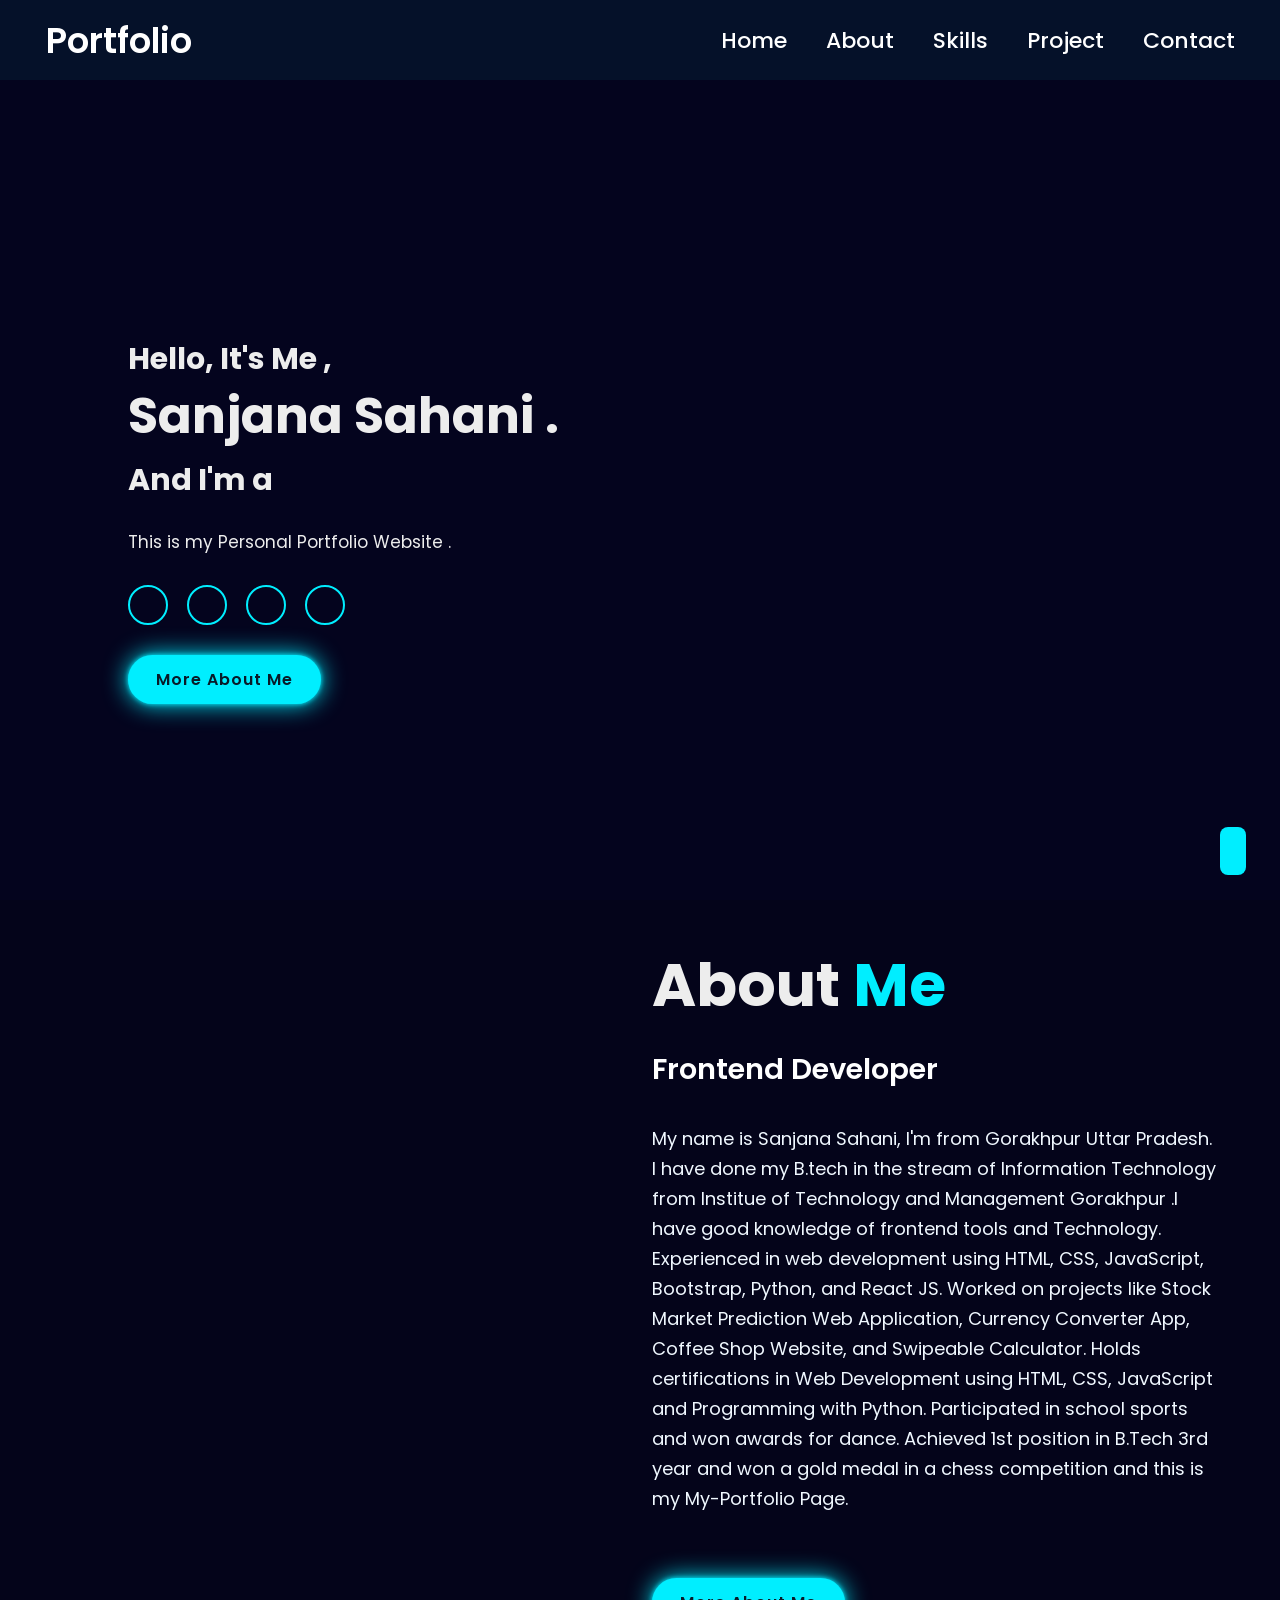
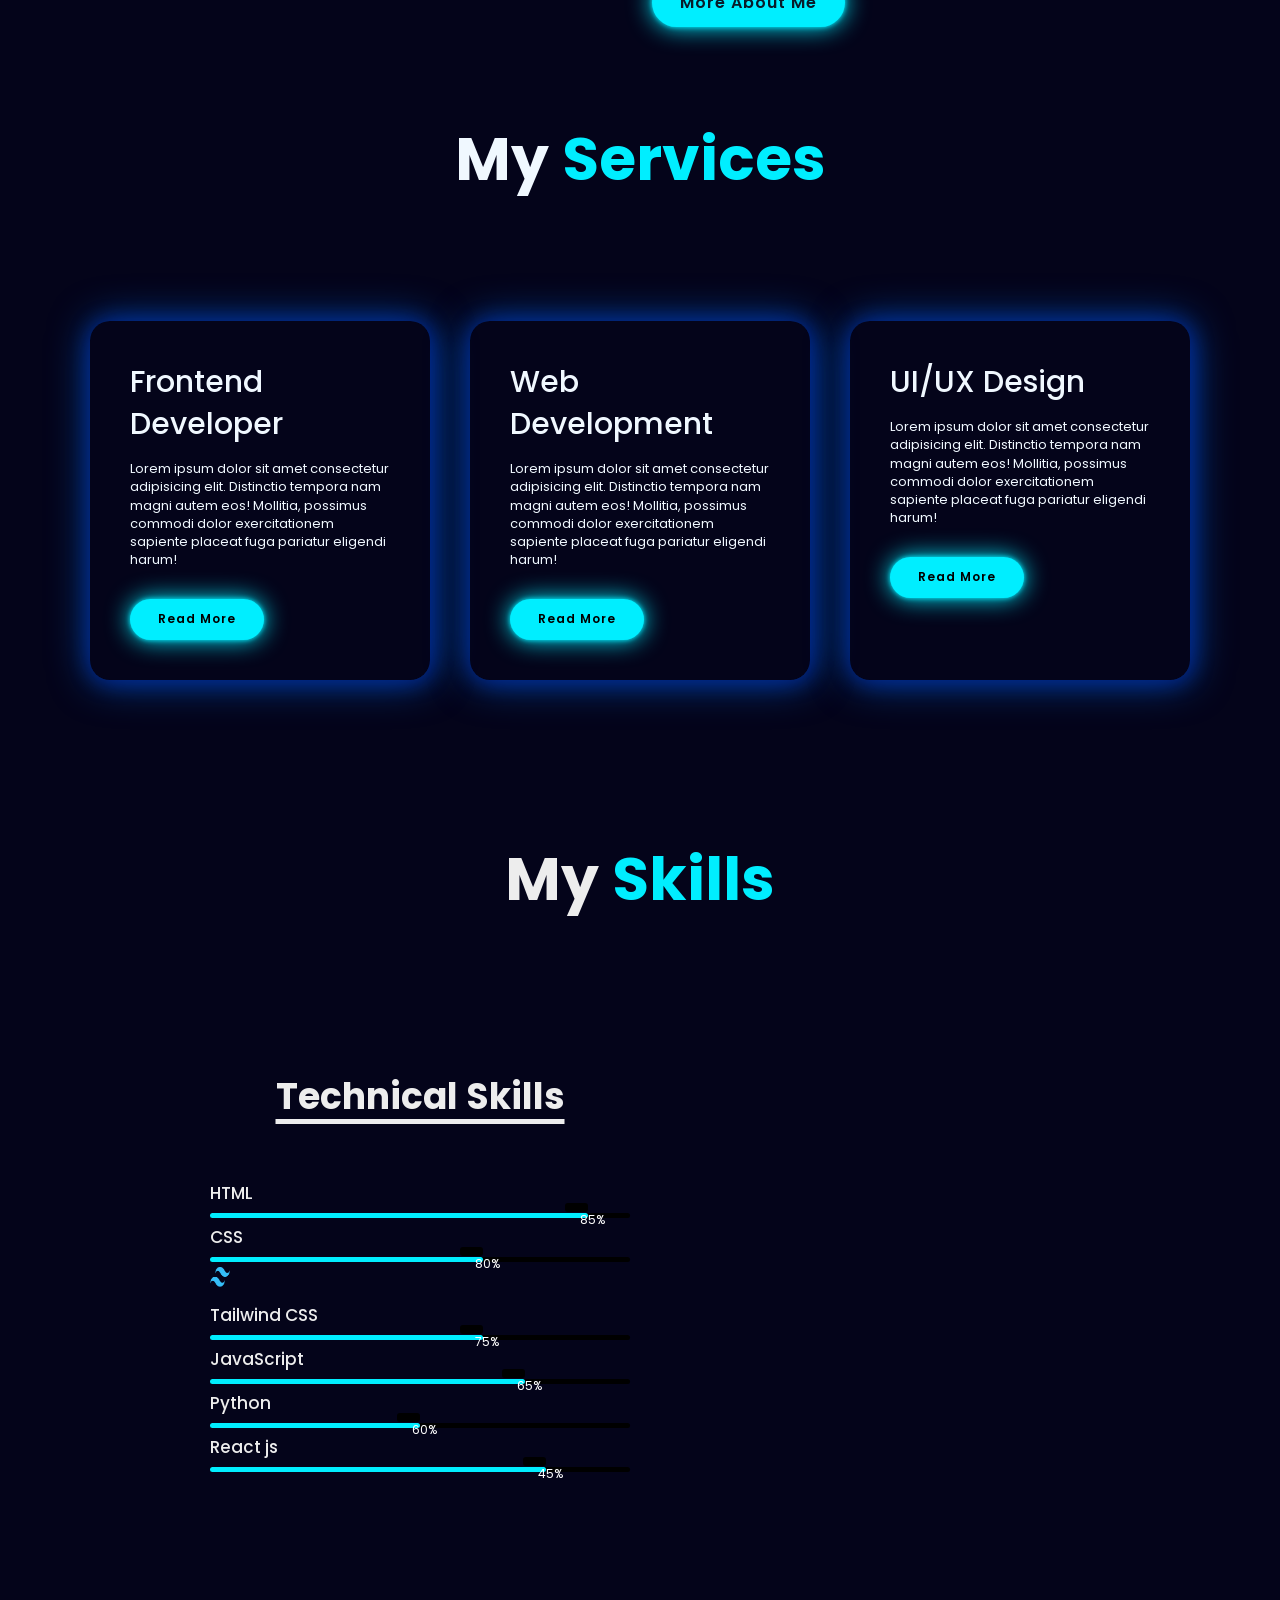
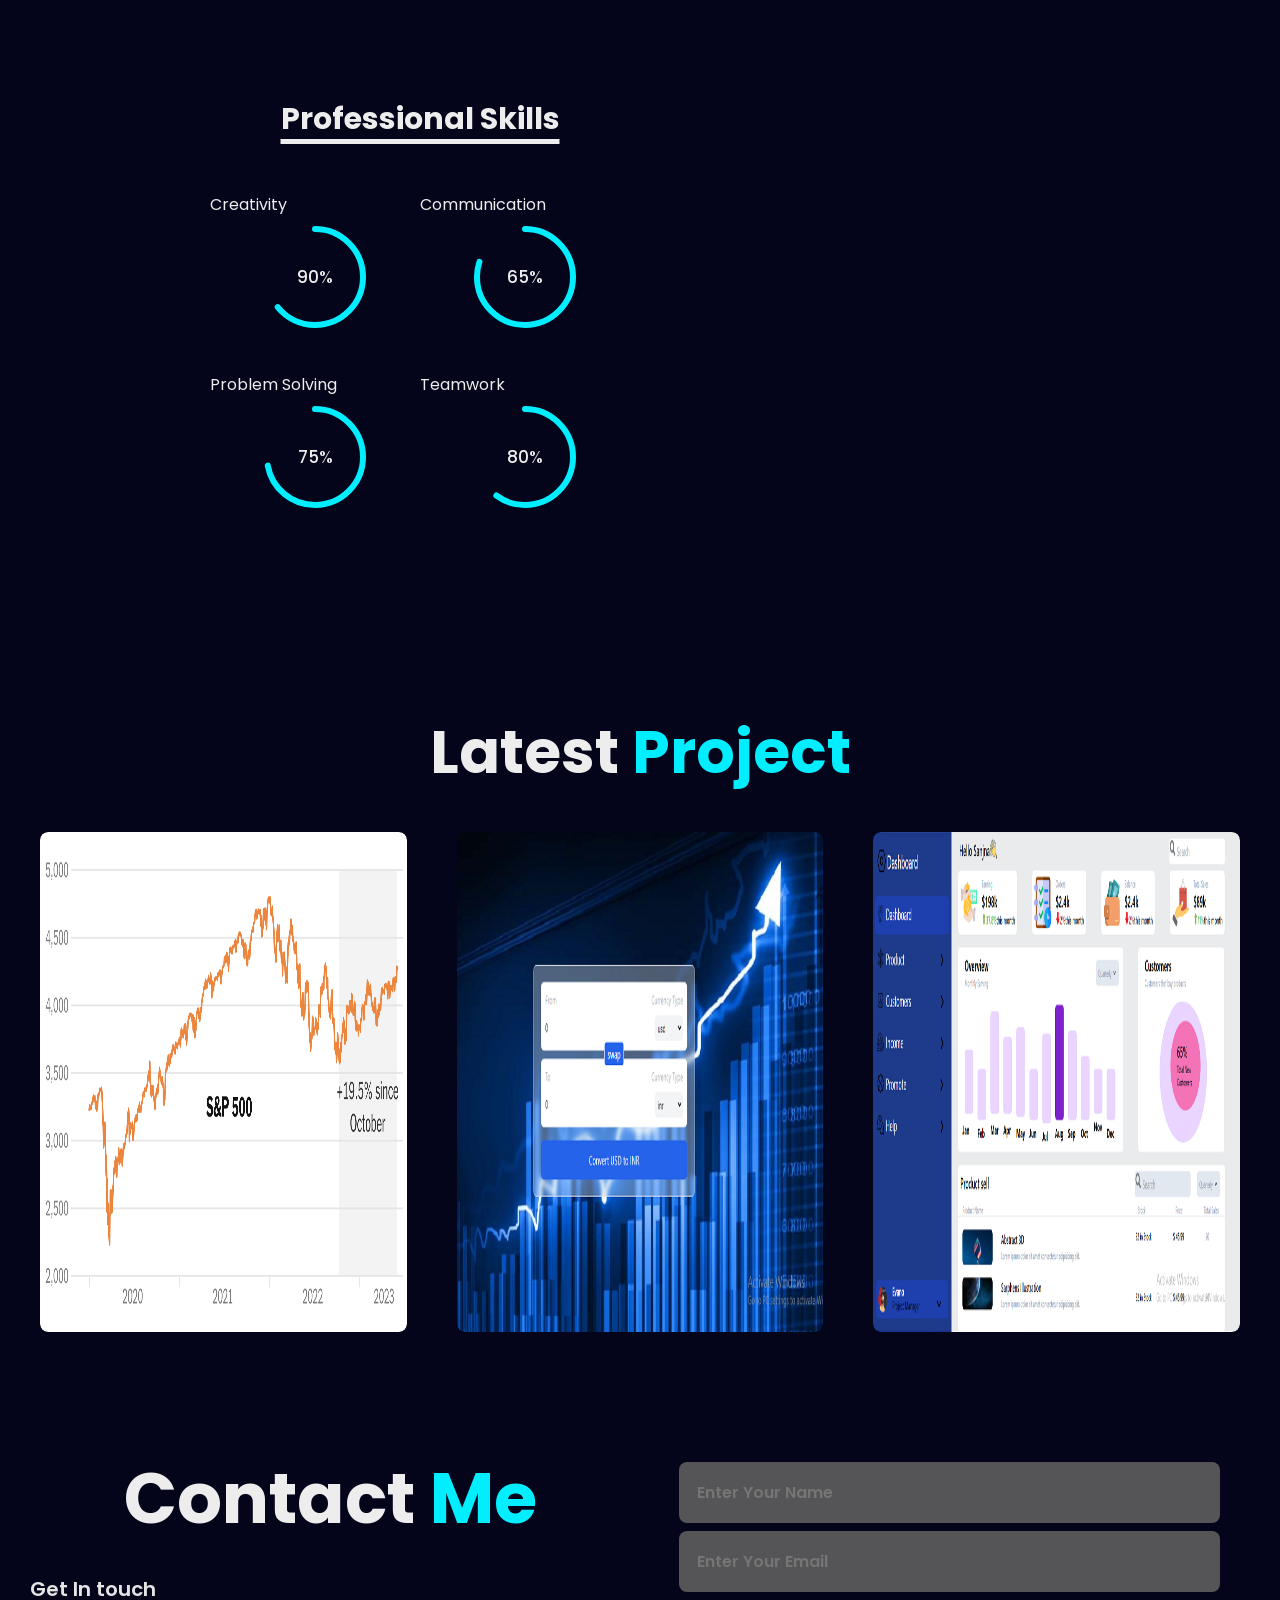
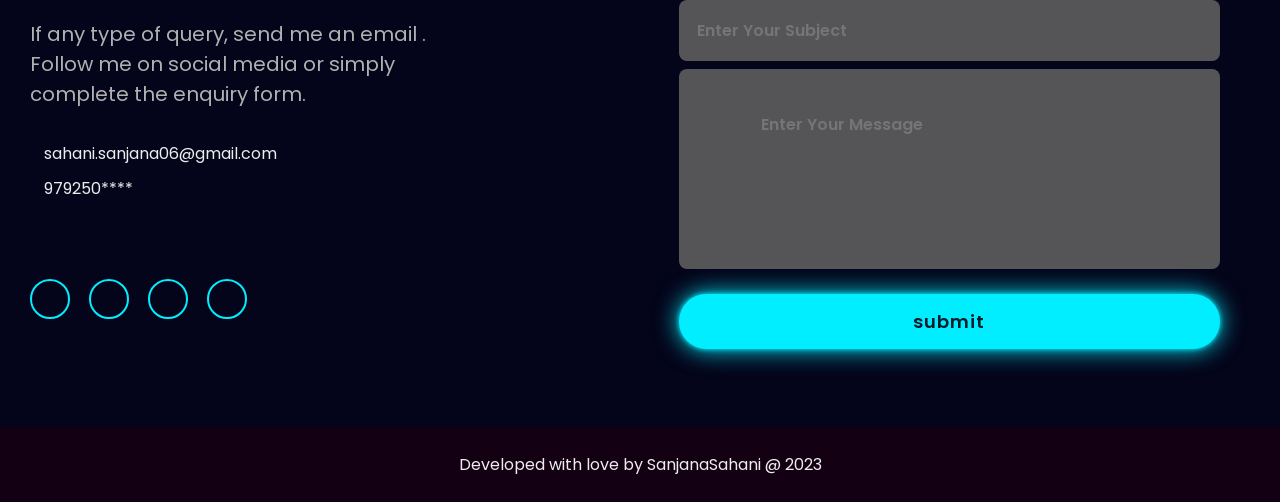
==== MyPersonal-Portfolio/index.html @ dafed56a "Portfolio" ====
<!DOCTYPE html>
<html lang="en">
<head>
    <meta charset="UTF-8">
    <meta name="viewport" content="width=device-width, initial-scale=1.0">
    <title>Portfolio</title>
    <link rel="stylesheet" href="style.css">
    <script src="https://kit.fontawesome.com/c44dbc2ee4.js" crossorigin="anonymous"></script>
    <script src="https://cdn.jsdelivr.net/npm/typed.js@2.0.12"></script>
</head>
<body>
    <header class="header">
        <a href="#" class="logo">Portfolio</a>

        <nav class="navbar">
           
            <a href="#home" style="--i:1">Home</a>
            <a href="#about" style="--i:2">About</a>
            <a href="#skills" style="--i:3">Skills</a>
            <a href="#portfolio" style="--i:4">Project</a>
            <a href="#contact" style="--i:5">Contact</a>
            
        </nav>
    </header>

    <section class="home" id="home">
        <div class="home-content">
            <h3>Hello, It's Me ,</h3>
            <h1>Sanjana Sahani .</h1>
            <h3>And I'm a  <span class="text"></span></h3>
            <p>This is my Personal Portfolio Website .</p>
            <div class="home-sic">
                <a href="https://github.com/SanjanaSahani" style="--i:6"><i class="fa-brands fa-github fa-beat-fade"></i></a>
                <a href="#" style="--i:7"><i class="fa-brands fa-instagram fa-beat-fade"></i></a>
                <a href="#" style="--i:8"><i class="fa-brands fa-linkedin fa-beat-fade"></i></a>
                <a href="#" style="--i:9"><i class="fa-brands fa-twitter fa-beat-fade"></i></a>
            </div>
            <a href="#" class="btn">More About Me</a>
        </div>
    </section>

    <section class="about" id="about">
        <div class="about-img">
            <img src="" alt="">
        </div>
        <div class="about-text">
            <h2>About <span>Me</span></h2>
            <h4>Frontend Developer</h4>
           <p> My name is Sanjana Sahani, I'm from Gorakhpur Uttar Pradesh. I have done my B.tech in the stream of
            Information Technology from Institue of Technology and Management Gorakhpur .I have good knowledge of frontend tools and Technology.
            Experienced in web development using HTML, CSS, JavaScript, Bootstrap, Python, and React JS. Worked
            on projects like Stock Market Prediction Web Application, Currency Converter App, Coffee Shop
            Website, and Swipeable Calculator. Holds certifications in Web Development using HTML, CSS,
            JavaScript and Programming with Python. Participated in school sports and won awards for dance.
            Achieved 1st position in B.Tech 3rd year and won a gold medal in a chess competition and this is my
            My-Portfolio Page.</p>

            <a href="#" class="btn">More About Me</a>
        </div>
    </section>

    <section>
        <div class="services" id="services">
            <div class="container">
                <h1 class="sub-title">My <span>Services</span></h1>
                <div class="services-list">
                    <div>
                        <i class="fa-solid fa-code fa-beat" style="color: #00eeff;"></i>
                        <h2>Frontend Developer</h2>
                        <p>Lorem ipsum dolor sit amet consectetur adipisicing elit. Distinctio tempora nam magni autem eos! Mollitia, possimus commodi dolor exercitationem sapiente placeat fuga pariatur eligendi harum!</p>
                        <a href="#" class="read">Read More</a>
                    </div>
                    <div>
                        <i class="fa-solid fa-crop-simple fa-beat" style="color: #00eeff;"></i>
                        <h2>Web Development</h2>
                        <p>Lorem ipsum dolor sit amet consectetur adipisicing elit. Distinctio tempora nam magni autem eos! Mollitia, possimus commodi dolor exercitationem sapiente placeat fuga pariatur eligendi harum!</p>
                        <a href="#" class="read">Read More</a>
                    </div>
                    <div>
                        <i class="fa-brands fa-app-store fa-beat" style="color: #00eeff;"></i>
                        <h2>UI/UX Design</h2>
                        <p>Lorem ipsum dolor sit amet consectetur adipisicing elit. Distinctio tempora nam magni autem eos! Mollitia, possimus commodi dolor exercitationem sapiente placeat fuga pariatur eligendi harum!</p>
                        <a href="#" class="read">Read More</a>
                    </div>
                </div>
            </div>
        </div>
    </section>

    <h1 class="sub-title">My <span>Skills</span></h1>
    <section>
        <div class="container1" id="skills">
            <h1 class="heading1">Technical Skills</h1>
            <div class="Technical-bars">
                <div class="bar"><i style="color: #c95d2e;" class="fa-brands fa-html5"></i>
                    <div class="info">
                        <span>HTML</span>
                    </div>
                    <div class="progress-line html">
                        <span></span>
                    </div>
                </div>
                <div class="bar"><i style="color: #147bbc;" class="fa-brands fa-css3-alt"></i>
                    <div class="info">
                        <span>CSS</span>
                    </div>
                    <div class="progress-line css">
                        <span></span>
                    </div>
                </div>
                <div class="bar"><img style="height: 20px; width: 20px;"  src="./images/Tailwind_CSS_Logo.svg.png" alt="">
                    <!-- <i style="color: #147bbc;" class="fa-brands fa-tailwindcss-alt"></i> -->
                    <div class="info">
                        <span>Tailwind CSS</span>
                    </div>
                    <div class="progress-line tailwind ">
                        <span></span>
                    </div>
                </div>
                <div class="bar"><i style="color: #b0bc1e;" class="fa-brands fa-square-js"></i>
                    <div class="info">
                        <span>JavaScript</span>
                    </div>
                    <div class="progress-line javascript">
                        <span></span>
                    </div>
                </div>
                <div class="bar"><i style="color: #c32ec9;" class="fa-brands fa-python"></i>
                    <div class="info">
                        <span>Python</span>
                    </div>
                    <div class="progress-line python">
                        <span></span>
                    </div>
                </div>
                <div class="bar"><i style="color: #69bcbc;" class="fa-brands fa-react"></i>
                    <div class="info">
                        <span>React js</span>
                    </div>
                    <div class="progress-line react">
                        <span></span>
                    </div>
                </div>
            </div>
        </div>

        <div class="container1" style="margin-top: 10%;">
            <h1 class="heading1 " style="font-size: 30px;">Professional Skills</h1>
            <div class="radial-bars">
            <div class="radial-bar">
                <svg x="0px" y="0px" viewBox="0 0 200 200">
                    <circle class="progress-bar" cx="100" cy="100" r="80"></circle>
                    <circle class="path path-1" cx="100" cy="100" r="80"></circle>
                </svg>
                <div class="percentage">90%</div>
                <div class="test">Creativity</div>
            </div>
            <div class="radial-bar">
                <svg x="0px" y="0px" viewBox="0 0 200 200">
                    <circle class="progress-bar" cx="100" cy="100" r="80"></circle>
                    <circle class="path path-2" cx="100" cy="100" r="80"></circle>
                </svg>
                <div class="percentage">65%</div>
                <div class="test">Communication</div>
            </div>
            <div class="radial-bar">
                <svg x="0px" y="0px" viewBox="0 0 200 200">
                    <circle class="progress-bar" cx="100" cy="100" r="80"></circle>
                    <circle class="path path-3" cx="100" cy="100" r="80"></circle>
                </svg>
                <div class="percentage">75%</div>
                <div class="test">Problem Solving</div>
            </div>
            <div class="radial-bar">
                <svg x="0px" y="0px" viewBox="0 0 200 200">
                    <circle class="progress-bar" cx="100" cy="100" r="80"></circle>
                    <circle class="path path-4" cx="100" cy="100" r="80"></circle>
                </svg>
                <div class="percentage">80%</div>
                <div class="test">Teamwork</div>
            </div>
            </div>
        </div>
    </section>

    <section>
        <div id="portfolio" id="project">
            <div class="main-text">
                <h2>Latest <span>Project</span></h2>

                <div class="portfolio-content">
                    <div class="row">
                        <img src="images/stock-market-promo-videoSixteenByNine3000-v4.png" alt="">
                        <div class="layer">
                            <h5>Stock Market Prediction Web Application</h5>
                           <p>This project predict the price of stocks with the help of stock API .  </p>
                            <a href="https://github.com/SanjanaSahani"><i class="fa-solid fa-up-right-from-square fa-beat"></i></a>
                        </div>
                    </div>
                    <div class="row">
                        <img src="images/Screenshot (7).png" alt="">
                        <div class="layer">
                            <h5>Currency Convertor</h5>
                           <p>About
                            This is a simple Currency Converter Project which is made with the help of Tailwind CSS and React JS.In this project,it convert currencies of different countries with different list of countries.</p>
                            <a href="https://loquacious-nougat-2c4ac5.netlify.app"><i class="fa-solid fa-up-right-from-square fa-beat"></i></a>
                        </div>
                    </div>
                    <div class="row">
                        <img src="images/Screenshot (4).png" alt="">
                        <div class="layer">
                            <h5>User Dashboard Page</h5>
                           <p>This is a simple user dashboard which is made with the help of React JS and Tailwind CSS.</p>
                            <a href="https://super-piroshki-ba0bdb.netlify.app"><i class="fa-solid fa-up-right-from-square fa-beat"></i></a>
                        </div>
                    </div>
                </div>
            </div>
        </div>
    </section>

    <section class="contact" id="contact">
        <div class="contact-text">
            <h2>Contact <span>Me</span></h2>
            <h4>Get In touch</h4>
            <p>If any type of query, send me an email . <br> Follow me on social media or simply <br> complete
                the enquiry form.</p>
            <div class="contact-list">
                <li><i class="fa-sharp fa-solid fa-paper-plane"></i> sahani.sanjana06@gmail.com</li>
                <li><i class="fa-sharp fa-solid fa-phone"></i> 979250****</li>
            </div>
            <div class="contact-icons">
                <a href="https://github.com/SanjanaSahani" style="--i:6"><i class="fa-brands fa-github fa-beat-fade"></i></a>
                <a href="#" style="--i:7"><i class="fa-brands fa-instagram fa-beat-fade"></i></a>
                <a href="#" style="--i:8"><i class="fa-brands fa-linkedin fa-beat-fade"></i></a>
                <a href="#" style="--i:9"><i class="fa-brands fa-twitter fa-beat-fade"></i></a>
            </div>
        </div>

        <div class="contact-form">
            <form action="">
                <input type="" placeholder="Enter Your Name" required>
                <input type="email" placeholder="Enter Your Email" required>

                <input type="" placeholder="Enter Your Subject">
                <textarea name="" id="" cols="40" rows="10" placeholder="
                Enter Your Message"></textarea>
                <input type="submit" value="submit" class="send">
            </form>
        </div>
    </section>

    <div class="last-text">
        <p>Developed with love by SanjanaSahani @ 2023</p>
    </div>
    <a href="#" class="top"><i class="fa-solid fa-arrow-up fa-beat-fade"></i></a>


    <script src="script.js"></script>
</body>
</html>
---- MyPersonal-Portfolio/style.css ----
@import url('https://fonts.googleapis.com/css2?family=Poppins:wght@200;300;400;500;600;700&family=Rubik:wght@300;400;500;600&display=swap');
*{
    margin: 0;
    padding: 0;
    box-sizing: border-box;
    scroll-behavior: smooth;
    font-family: 'Poppins' , sans-serif;
}
body{
    color: #ededed;
    background: #04041a;
}
.header{
    position: fixed;
    top: 0;
    left: 0;
    width: 100%;
    height: 80px;
    background: #051129;
    display: flex;
    justify-content: center;
    align-items: center;
    z-index: 100;
}
.logo{
    position: relative;
    font-size: 35px;
    color: #fff;
    text-decoration: none;
    font-weight: 600;
    width: 50%;
    cursor: default;
    opacity: 0;
    animation: slideRight 1s ease forwards;
}
.navbar a{
    display: inline-block;
    font-size: 22px;
    color: #fff;
    text-decoration: none;
    font-weight: 500;
    margin-left: 35px;
    transition: .3s;
    opacity: 0;
    animation: slideTop 1s ease forwards;
    animation-delay: calc(.2s * var(--i)); 
}
nav .openmenu{
    font-size: 2rem;
    margin: 20px;
    display: none;
    cursor: pointer;
}
.navbar a:hover{
    color: #0ef;
}

.home{
    position: relative;
    width: 100%;
    justify-content: space-between;
    height: 100vh;
    background: rgb(4, 4, 30);
    background-size: cover;
    background-position: center;
    display: flex;
    align-items: center;
    padding: 70px 10% 0;
}
.home-content{
    max-width: 600px;
    padding-top: 70px;
}
.home-content h3{
    font-size: 30px;
    font-weight: 700;
    opacity: 0;
    animation: slideBottom 1s ease forwards;
    animation-delay: .7s;
}
.home-content h1{
    font-size: 50px;
    font-weight: 700;
    margin: -3px 0;
    opacity: 0;
    animation: slideRight 1s ease forwards;
    animation-delay: 1s;
}
.home-content p{
    font-size: 17px;
    opacity: 0;
    animation: slideLeft 1s ease forwards;
    animation-delay: 1s;
}
.home-sic a{
    display: inline-flex;
    justify-content: center;
    align-items: center;
    width: 40px;
    height: 40px;
    background: transparent;
    border: 2px solid #0ef;
    border-radius: 50%;
    font-size: 20px;
    color: #0ef;
    text-decoration: none;
    opacity: 0;
    animation: slideLeft 1s ease forwards;
    animation-delay: calc(.2s * var(--i));
    margin: 30px 15px 30px 0;
}
.home-sic a:hover{
    background: #0ef;
    color: #081b29;
    box-shadow: 0 0 20px #0ef;
}
.btn{
    display: inline-block;
    padding: 12px 28px;
    background-color: #0ef;
    border-radius: 40px;
    font-size: 16px;
    color: #081b29;
    letter-spacing: 1px;
    text-decoration: none;
    font-weight: 600;
    opacity: 0;
    animation: slideTop 1s ease forwards;
    animation-delay: 2s;
    box-shadow: 0 0 5px #0ef,0 0 25px #0ef;
}
.btn:hover{
    box-shadow: 0 0 5px cyan,
    0 0  25px cyan, 0 0 45px cyan;
}
.home-content h3:nth-of-type(2){
    margin-bottom: 25px;
    animation: slideTop 1s ease forwards;
    animation-delay: .7s;
}
.home-content h3 span{
    color: #0ef;
    font-size: 35px;
}
.about{
    display: grid;
    grid-template-columns: repeat(2, 1fr);
    align-items: center;
    gap: 1.5rem;
}
.about-img img{
    padding-bottom: 20%;
    max-width: 630px;
    height: auto;
    width: 100%;
    border-radius: 8px;
}
.about-text h2{
    font-size: 60px;
    padding-top: 40px;
}
.about-text h2 span{
    color: #0ef;
}
.about-text h4{
    font-size: 29px;
    font-weight: 600;
    color: #fff;
    line-height: 1.7;
    margin: 15px 0 30px;
}
.about-text p{
    color: aliceblue;
    font-size: 18px;
    line-height: 1.4;
    margin-bottom: 4rem;
    margin-right: 3.8rem;
    line-height: 30px;
}


#services{
    color: aliceblue;
    font-size: 20px;
    line-height: 1.4;
    margin-bottom: 4rem;
}
.sub-title{
    text-align: center;
    font-size: 60px;
    padding-bottom: 70px;
}
.sub-title span{
    color: #0ef;
}
.container{
    padding: 90px;
}
.services-list{
    display: grid;
    grid-template-columns: repeat(auto-fit,minmax(259px,1fr));
    grid-gap: 40px;
    margin-top: 50px;
}
.services-list div{
    background-color: transparent;
    padding: 40px;
    font-size: 13px;
    font-weight: 13px;
    border-radius: 20px;
    border-right: 10px;
    transition: background .5s, transform .5s;
    box-shadow: 1px 1px 20px #012290f7,
    1px 1px 40px #0053b8f7;
}
.services-list div i{
    font-size: 50px;
    margin-bottom: 30px;
}
.services-list div h2{
    font-size: 30px;
    font-weight: 500;
    margin-bottom: 15px;
}
.services-list div a{
    text-decoration: none;
    color: #000000;
    font-size: 12px;
    margin-top: 30px;
    display: inline-block;
}
.read{
    display: inline-block;
    padding: 12px 28px;
    background: #0ef;
    border-radius: 40px;
    font-size: 16px;
    color: #081b29;
    letter-spacing: 1px;
    text-decoration: none;
    font-weight: 600;
    opacity: 0;
    animation: slideTop 1s ease forwards;
    animation-delay: 2s;
    box-shadow: 0 0 5px #0ef,0 0 25px #0ef;
}
.read:hover{
    box-shadow: 0 0 5px cyan,
    0 0  25px cyan, 0 0 45px cyan;
}
.services-list div:hover{
    transform: translateY(-10px);
}

section{
    display: flex;
    flex-wrap: wrap;
}
.container1{
    width: 600px;
    height: 500px;
    padding: 75px 90px;
    margin-left: 120px;
}
.heading1{
    text-align: center;
    text-decoration: underline;
    font-size: 36px;
    text-underline-offset: 10px;
    text-decoration-thickness: 5px;
    margin-bottom: 50px;
}
.bar{
    font-size: 23px;
}
.Technical-bars .bar{
    margin-top: 40px 0;
}
.Technical-bars .bar:first-child{
    margin-top: 0;
}
.Technical-bars .bar:last-child{
    margin-bottom: 0;
}
.Technical-bars .bar .info{
    margin-bottom: 5px;
}
.Technical-bars .bar .info span{
    font-size: 17px;
    font-weight: 500;
    animation: showText 0.5s 1s linear forwards;
    opacity: 0;
}
.Technical-bars .bar .progress-line{
    position: relative;
    border-radius: 10px;
    width: 100%;
    height: 5px;
    background-color: #000000;
    animation: animate 1s cubic-bezier(1,0,0.5,1) forwards;
    transform: scaleX(0);
    transform-origin: left;
}
@keyframes animate{
    100%{
        transform: scaleX(1);
    }
}
.Technical-bars .bar .progress-line span{
    height: 100%;
    background-color: #0ef;
    position: absolute;
    border-radius: 10px;
    animation: animate 1s 1s cubic-bezier(1,0,0.5,1) forwards;
    transform: scaleX(0);
    transform-origin: left;
}
.progress-line.html span{
    width: 90%;
}
.progress-line.css span{
    width: 65%;
}
.progress-line.tailwind span{
    width: 65%;
}
.progress-line.javascript span{
    width: 75%;
}
.progress-line.python span{
    width: 50%;
}
.progress-line.react span{
    width: 80%;
}
.progress-line span::after{
    position: absolute;
    padding: 1px 8px;
    background-color: #000;
    color: #fff;
    font-size: 12px;
    border-radius: 3px;
    top: -28px;
    right: -28px;
    animation: showText 0.5s 1s linear forwards;
    opacity: 0;
}
.progress-line.html span::after{
    content: "85%";
}
.progress-line.css span::after{
    content: "80%";
}
.progress-line.tailwind span::after{
    content: "75%";
}
.progress-line.javascript span::after{
    content: "65%";
}
.progress-line.python span::after{
    content: "60%";
}
.progress-line.react span::after{
    content: "45%";
}
.progress-line span::after{
    content: "";
    position: absolute;
    width: 0;
    height: 0;
    border: 7px solid transparent;
    border-bottom-width: 0px;
    border-right-width: 0px;
    border-top-color: #000;
    top: -10px;
    right: 0;
    animation: showText 0.5s 1s linear forwards;
    opacity: 0;
}
@keyframes showText{
    100%{
        opacity: 1;
    }
}


.radial-bars{
    width: 100%;
    display: flex;
    flex-wrap: wrap;
    justify-content: space-evenly;
    align-items: flex-start;
}
.radial-bars .radial-bar{
    width: 50%;
    height: 170px;
    margin-bottom: 10px;
    position: relative;
}
.radial-bars .radial-bar svg{
    position: absolute;
    top: 50%;
    left: 50%;
    transform: translate(-50%, -50%) rotate(-90deg);
    width: 120px;
    height: 160px;
}
.radial-bars .radial-bar .progress-bar{
    stroke-width: 10;
    stop-color: black;
    fill: transparent;
    stroke-dasharray: 502;
    stroke-dashoffset: 502;
    stroke-linecap: round;
    animation: animate-bar 1s linear forwards;
}
@keyframes animate-bar{
    100%{
        stroke-dashoffset: -1;
    }
}
.path{
    stroke-width: 10;
    stroke: #0ef;
    fill: transparent;
    stroke-dasharray: 502;
    stroke-dashoffset: 502;
    stroke-linecap: round;
}
.path-1{animation: animate-path1 1s 1s linear forwards}
.path-2{animation: animate-path2 1s 1s linear forwards}
.path-3{animation: animate-path3 1s 1s linear forwards}
.path-4{animation: animate-path4 1s 1s linear forwards}

@keyframes animate-path1{
    100%{
        stroke-dashoffset: 90%;
    }
}
@keyframes animate-path2{
    100%{
        stroke-dashoffset: 50%;
    }
}
@keyframes animate-path3{
    100%{
        stroke-dashoffset: 70%;
    }
}
@keyframes animate-path4{
    100%{
        stroke-dashoffset: 100%;
    }
}
.radial-bar .percentage{
    position: absolute;
    top: 50%;
    left: 50%;
    transform: translate(-50%, -50%);
    font-size: 17px;
    font-weight: 500;
    animation: showText 0.5s 1s linear forwards;
    opacity: 0;
}
.radial-bar .text{
    width: 100%;
    position: absolute;
    text-align: center;
    left: 50%;
    bottom: -5px;
    transform: translateX(-50px);
    font-size: 17px;
    font-weight: 500;
    animation: shoeText 0.5s 1s linear forwards;
    opacity: 0;
}


.main-text{
    margin-top: 200px;
}
#portfolio{
    width: 100%;
    margin: 0 40px;
}
.main-text h2{
    font-size: 60px;
    line-height: 1;
    text-align: center;
}
.main-text h2 span{
    color: #0ef;
}
.portfolio-content{
    display: grid;
    grid-template-columns: repeat(auto-fit, minmax(250px, auto));
    grid-gap: 50px;
    margin-top: 50px;
}
.row{
    position: relative;
    overflow: hidden;
    border-radius: 8px;
    cursor: pointer;
}
.row img{
    width: 100%;
    height: 500px;
    border-radius: 8px;
    display: block;
    transition: transform 0.5s;
}
.layer{
    width: 100%;
    height: 0;
    background: linear-gradient(rgba(0,0,0,0.1),#0ef);
    position: absolute;
    border-radius: 8px;
    left: 0;
    bottom: 0;
    overflow: hidden;
    display: flex;
    flex-direction: column;
    align-items: center;
    justify-content: center;
    text-align: center;
    padding: 0 40px;
    transition: height 0.5s;
}
.layer h5{
    color: #000;
    font-size: 20px;
    font-weight: 600;
    margin-bottom: 15px;
}
.layer p{
    color: #000;
    font-size: 1rem;
    line-height: 1.8;
}
.layer i{
    color: #ff004f;
    margin-top: 20px;
    font-size: 20px;
    background-color: #fff;
    width: 60px;
    height: 60px;
    display: flex;
    align-items: center;
    justify-content: center;
    border-radius: 50%;
}
.row:hover img{
    transform: scale(1.1);
}
.row:hover .layer{
    height: 100%;
}

.contact{
    display: grid;
    grid-template-columns: repeat(2, 1fr);
    align-items: center;
    gap: 3rem;
    padding-left: 30px;
    margin-top: 130px;
}
.contact-text h2{
    font-size: 70px;
    line-height: 1;
    text-align: center;
    margin-bottom: 40px;
  
}
.contact-text h2 span{
    color: #0ef;
}
.contact-text h4{
    margin: 15px 0;
    color: rgb(228, 228, 228);
    font-size: 20px;
    font-weight: 600;
}
.contact-text p{
    color: rgb(177, 177, 177);
    font-size: 20px;
    line-height: 30px;
    margin-bottom: 2rem;
}
.contact-list{
    margin-bottom: 3rem;
}
.contact-list li{
    margin-bottom: 10px;
    display: block;
}
.contact-list i{
    display: inline-block;
    color: #0ef;
    font-size: 20px;
    font-weight: 600;
    transition: all .4s ease;
    padding-right: 10px;
}
.contact-list li a:hover{
    transform: scale(1.01) translateY(-5px);
    color: #0ef;
}
.contact-icons i{
    display: inline-flex;
    justify-content: center;
    align-items: center;
    width: 40px;
    height: 40px;
    background: transparent;
    border: 2px solid #0ef;
    border-radius: 50%;
    font-size: 20px;
    color: #0ef;
    text-decoration: none;
    margin: 30px 15px 30px 0;
    transition: .5s ease;
    opacity: 0;
    animation: slideLeft 1s ease forwards;
    animation-delay: calc(.2s * var(--i));
}
.contact-icons i:hover{
    background: #0ef;
    color: #000;
    box-shadow: 0 0 20px #0ef;
}
.contact-form form{
    position: relative;
}
.contact-form form input,form textarea{
    border: none;
    outline: none;
    width: 90%;
    padding: 18px;
    background: #555557;
    color: #000;
    font-size: 1rem;
    font-weight: 600;
    margin-bottom: 0.5rem;
    border-radius: 0.5rem;
}
.contact-form textarea{
    resize: none;
    height: 200px;
}
.contact-form form .send{
    display: inline-block;
    padding: 14px 60px;
    background: #0ef;
    border-radius: 40px;
    font-size: 18px;
    color: #081b29;
    letter-spacing: 1px;
    text-decoration: none;
    font-weight: 600;
    opacity: 0;
    animation: slideTop 1s ease forwards;
    animation-delay: 2s;
    box-shadow: 0 0 5px #0ef,0 0 25px #0ef;
    margin-top: 10px;
}
.contact-form form .send:hover{
    box-shadow: 0 0 5px cyan,
    0 0  25px cyan, 0 0 45px cyan;
}

.last-text p{
    width: 100%;
    text-align: center;
    padding: 25px 0;
    background: rgb(19, 1, 19);
    font-size: 300;
    margin-top: 70px;
}
.top{
    position: fixed;
    bottom: 2.1rem;
    right: 2.1rem;
}
.top i{
    color: #000;
    background: #0ef;
    font-size: 20px;
    padding: 10px 13px;
    border-radius: 0.5rem;
}


@keyframes slideRight{
    0%{
        transform: translateX(-100px);
        opacity: 0;
    }
    100%{
        transform: translateX(0px);
        opacity: 1;
    }
}
@keyframes slideLeft{
    0%{
        transform: translateX(100px);
        opacity: 0;
    }
    100%{
        transform: translateX(0px);
        opacity: 1;
    }
}
@keyframes slideTop{
    0%{
        transform: translateY(100px);
        opacity: 0;
    }
    100%{
        transform: translateY(0px);
        opacity: 1;
    }
}
@keyframes slideBottom{
    0%{
        transform: translateY(-100px);
        opacity: 0;
    }
    100%{
        transform: translateY(0px);
        opacity: 1;
    }
}
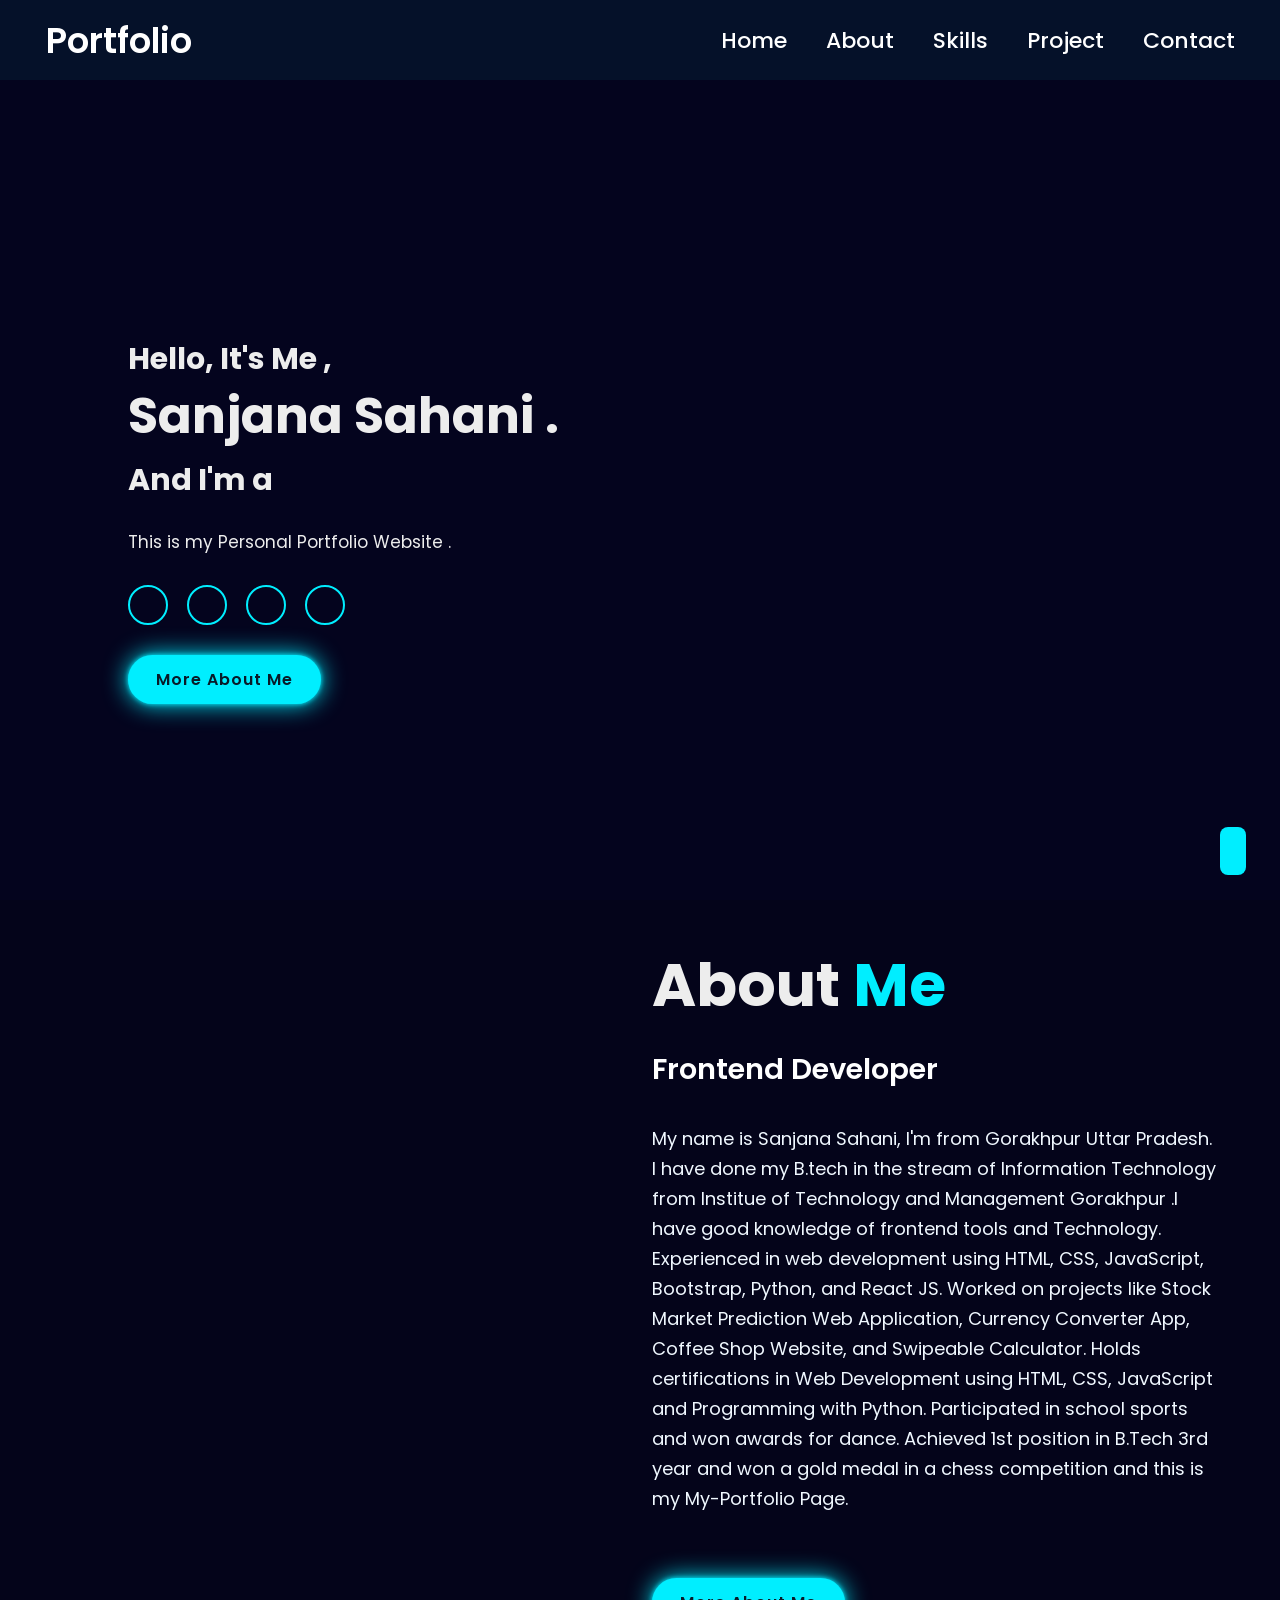
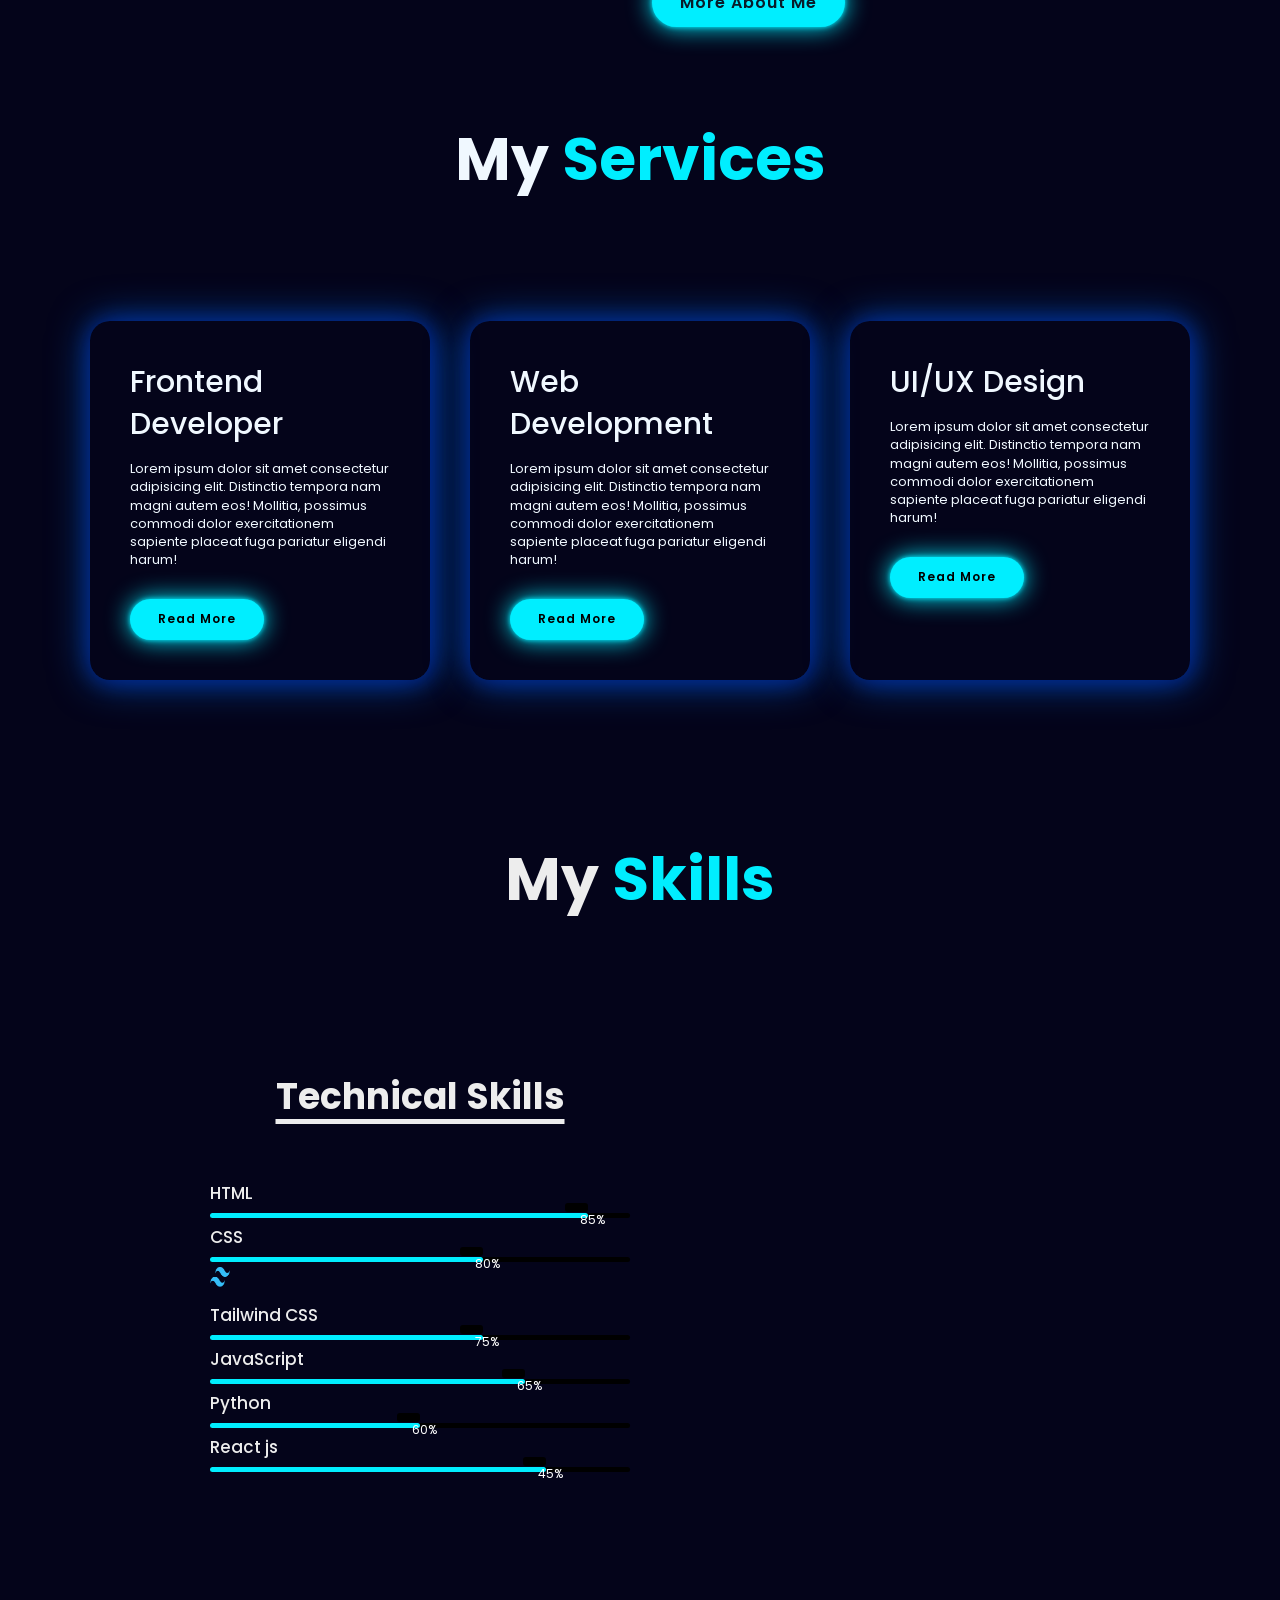
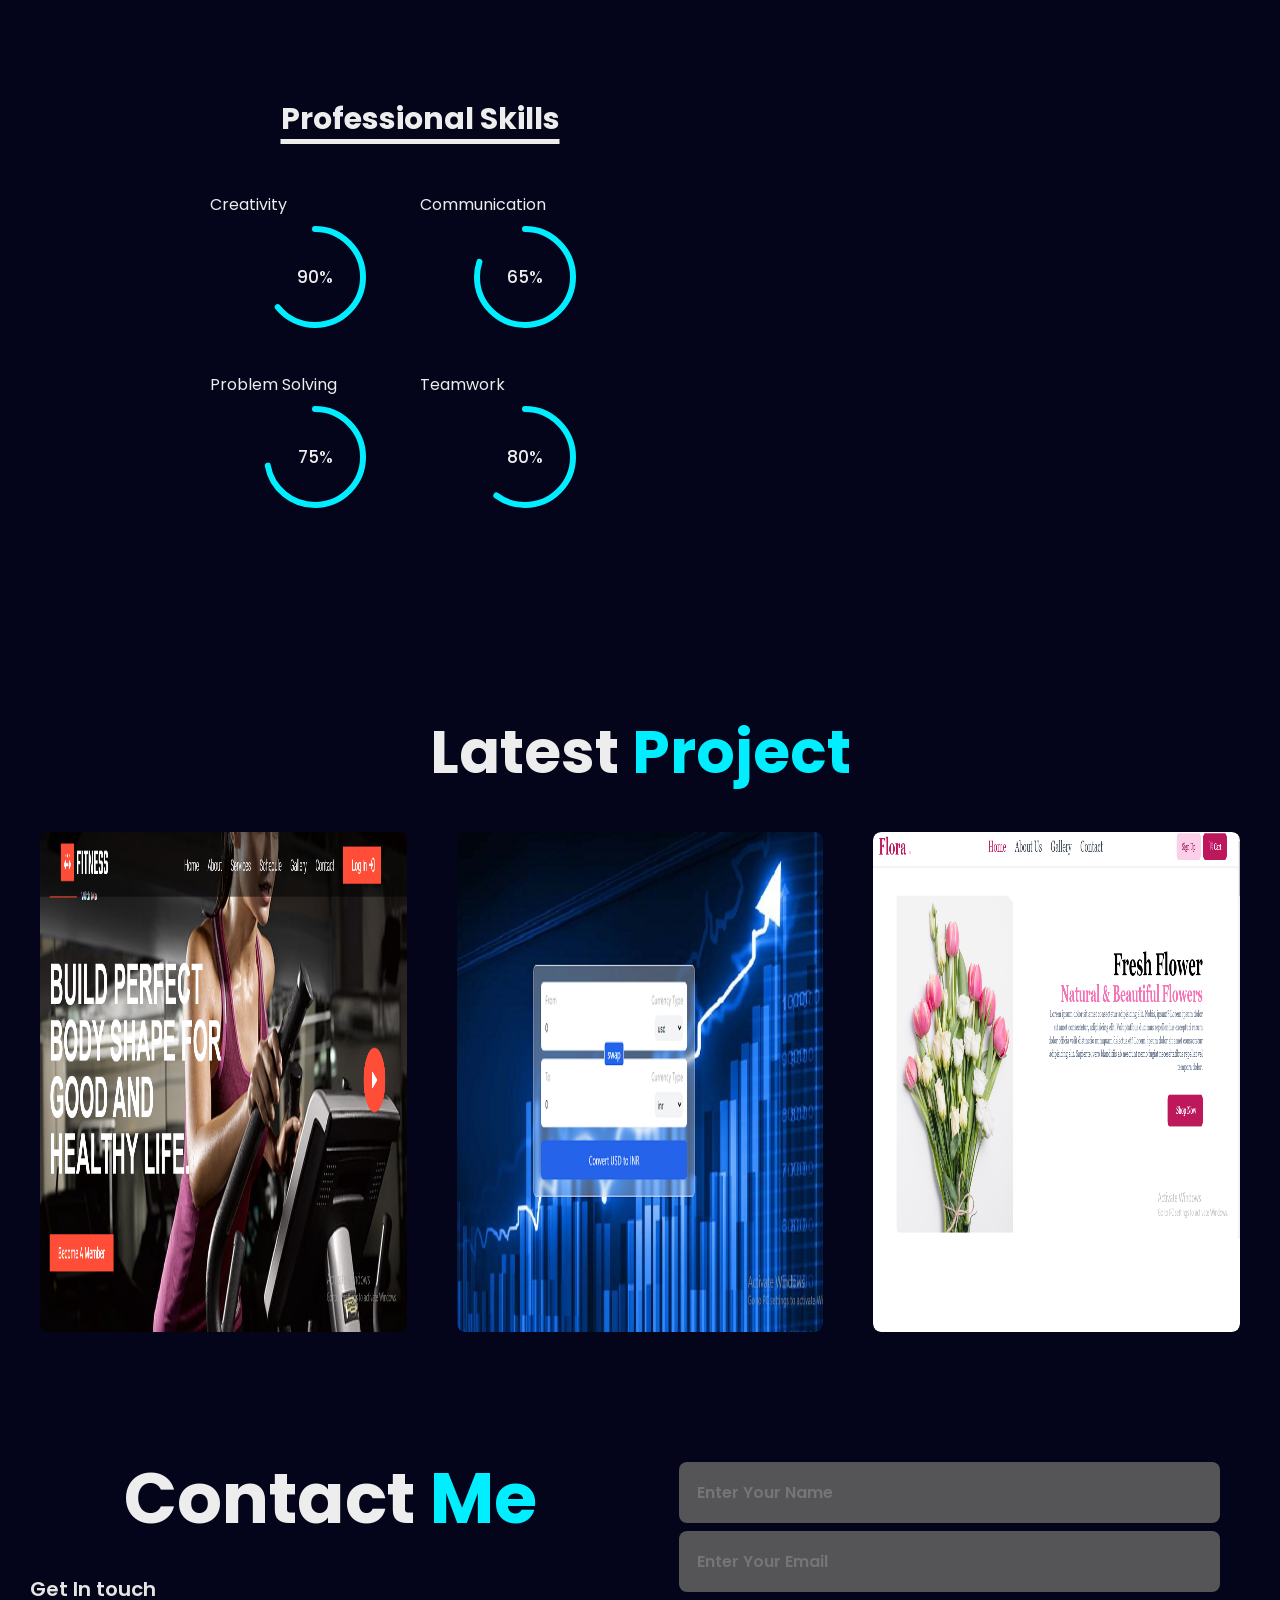
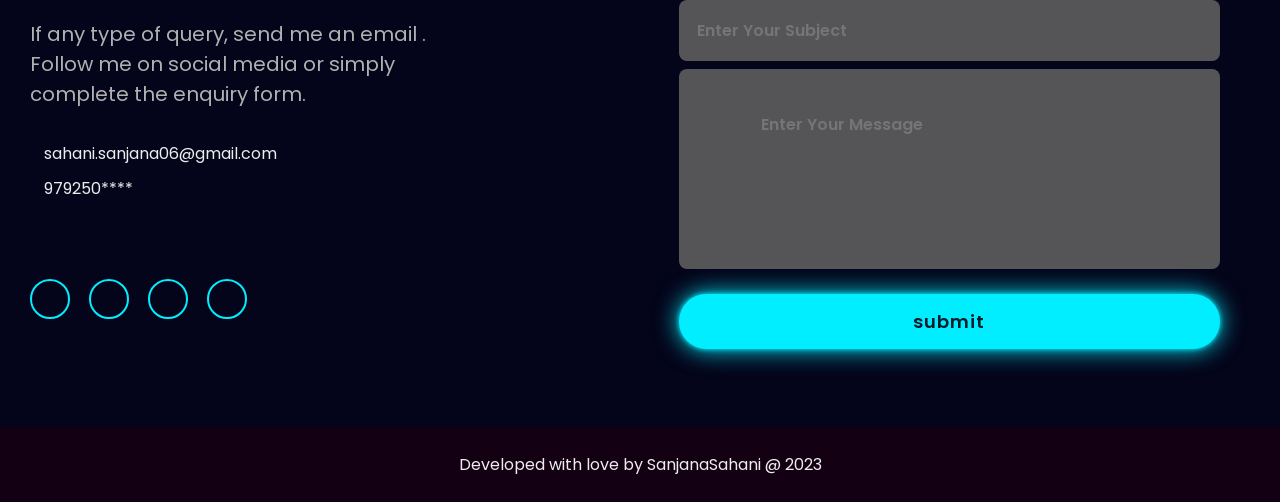
==== commit eb804330: "updated" ====
--- a/MyPersonal-Portfolio/index.html
+++ b/MyPersonal-Portfolio/index.html
@@ -190,13 +190,14 @@
 
                 <div class="portfolio-content">
                     <div class="row">
-                        <img src="images/stock-market-promo-videoSixteenByNine3000-v4.png" alt="">
+                        <img src="images/Screenshot (15).png" alt="">
                         <div class="layer">
-                            <h5>Stock Market Prediction Web Application</h5>
-                           <p>This project predict the price of stocks with the help of stock API .  </p>
-                            <a href="https://github.com/SanjanaSahani"><i class="fa-solid fa-up-right-from-square fa-beat"></i></a>
+                            <h5>GYM Management System</h5>
+                           <p>This is a Gym Management System Project which is made with the help of React JS and Tailwind CSS.</p>
+                            <a href="https://playful-dodol-a75819.netlify.app"><i class="fa-solid fa-up-right-from-square fa-beat"></i></a>
                         </div>
                     </div>
+                   
                     <div class="row">
                         <img src="images/Screenshot (7).png" alt="">
                         <div class="layer">
@@ -206,12 +207,13 @@
                             <a href="https://loquacious-nougat-2c4ac5.netlify.app"><i class="fa-solid fa-up-right-from-square fa-beat"></i></a>
                         </div>
                     </div>
+                   
                     <div class="row">
-                        <img src="images/Screenshot (4).png" alt="">
+                        <img src="images/Screenshot (14).png" alt="">
                         <div class="layer">
-                            <h5>User Dashboard Page</h5>
-                           <p>This is a simple user dashboard which is made with the help of React JS and Tailwind CSS.</p>
-                            <a href="https://super-piroshki-ba0bdb.netlify.app"><i class="fa-solid fa-up-right-from-square fa-beat"></i></a>
+                            <h5>Flower Shop Website</h5>
+                           <p>   This is a Simple E-commerce Project which is made with the help of Tailwind CSS and React JS. </p>
+                            <a href="https://github.com/SanjanaSahani/FlowerShop"><i class="fa-solid fa-up-right-from-square fa-beat"></i></a>
                         </div>
                     </div>
                 </div>
